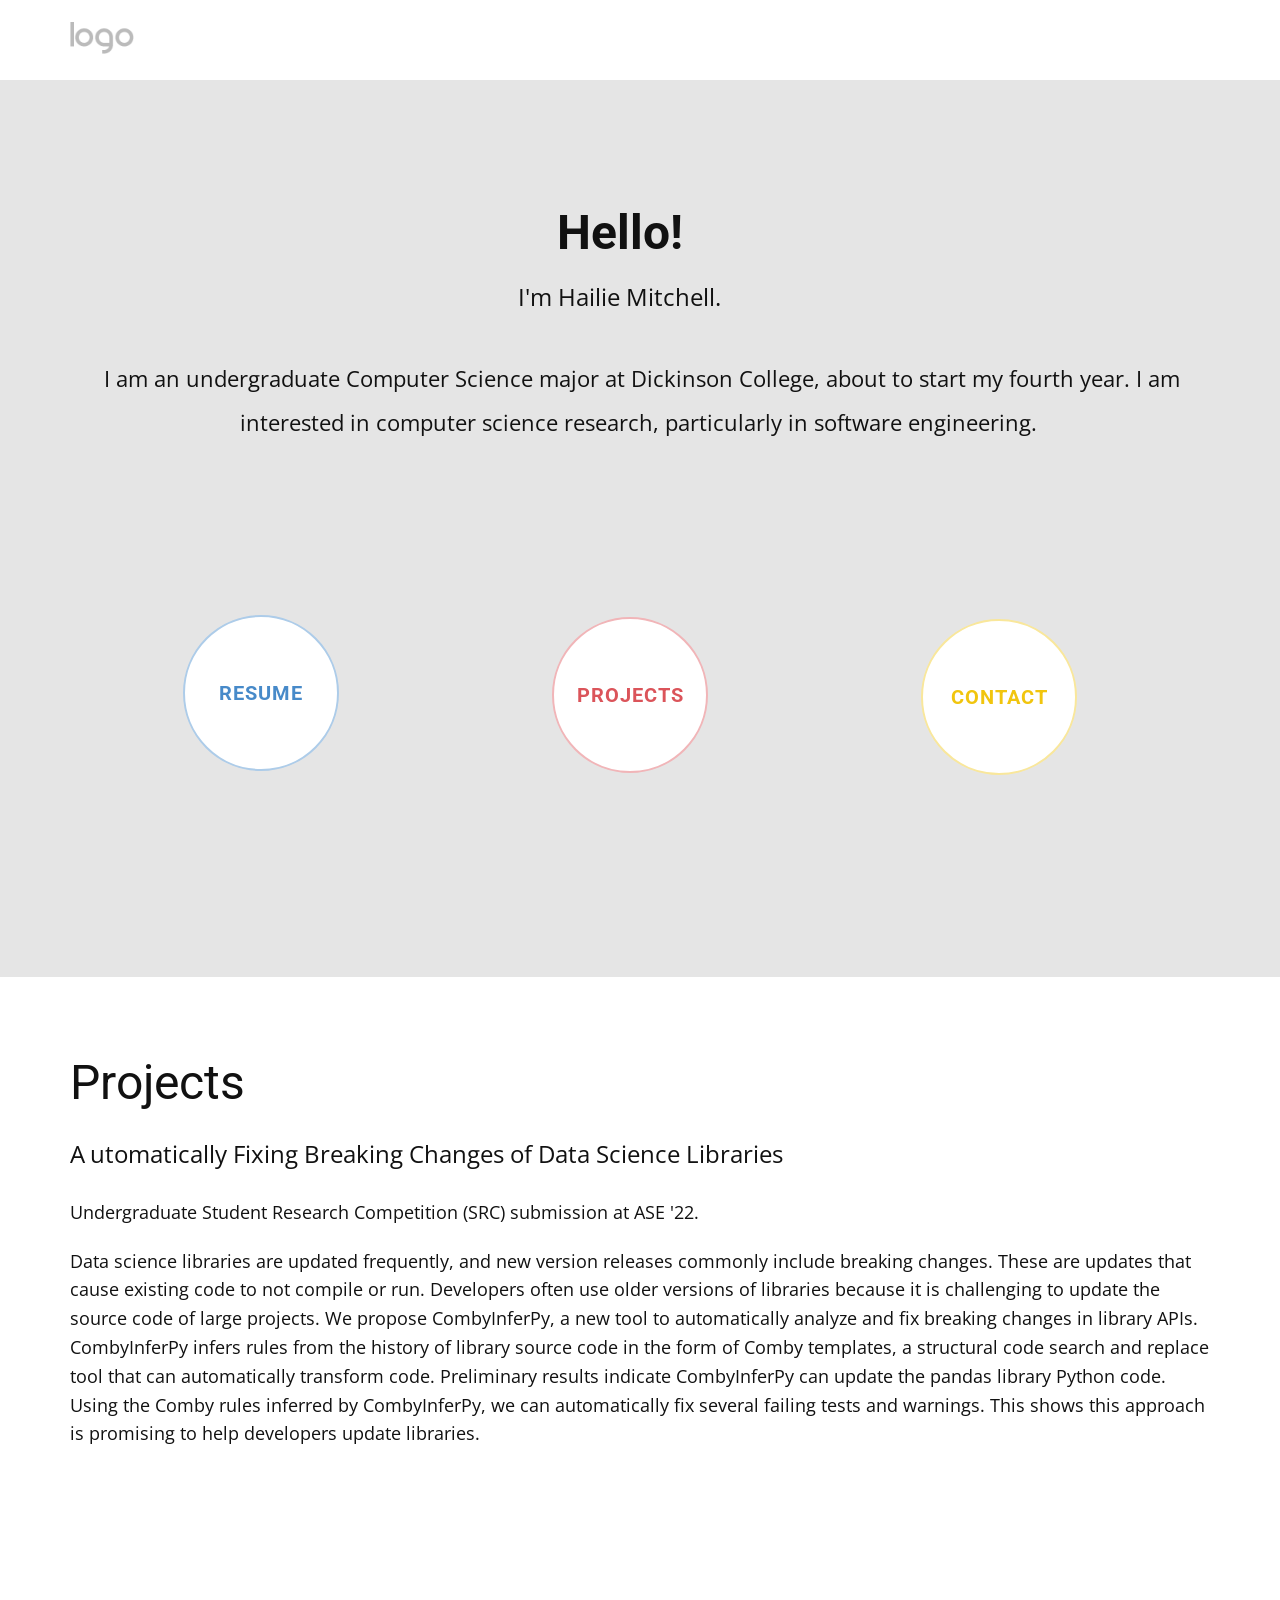
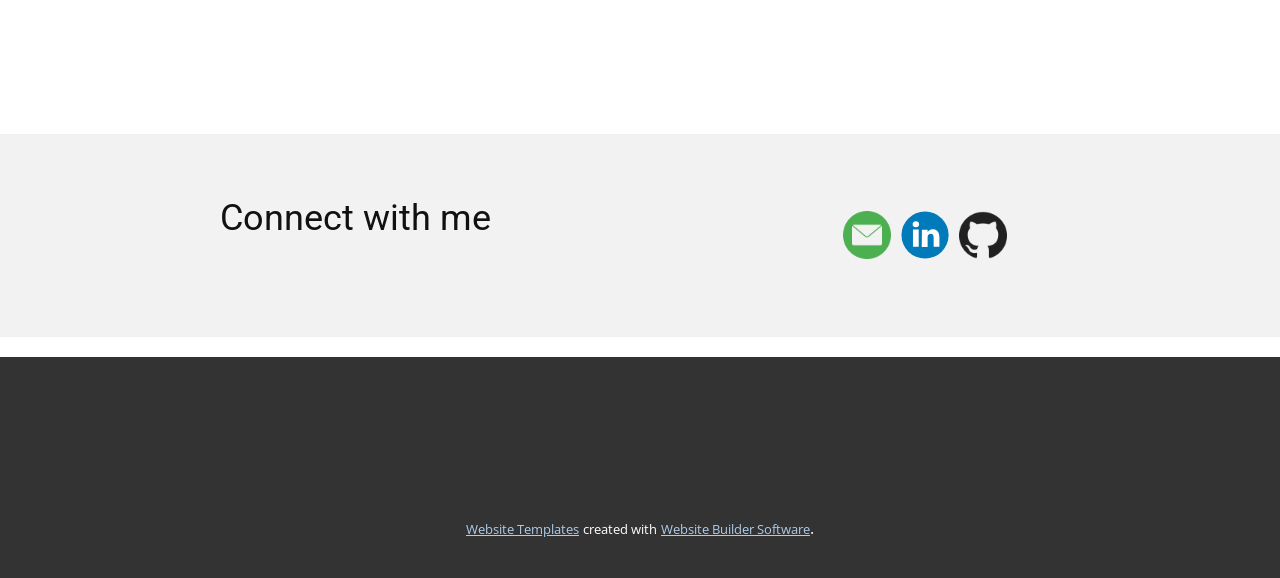
==== Home.html @ 6b084b5c "try this" ====
<!DOCTYPE html>
<html style="font-size: 16px;" lang="en"><head>
    <meta name="viewport" content="width=device-width, initial-scale=1.0">
    <meta charset="utf-8">
    <meta name="keywords" content="​Hello!, Connect with me">
    <meta name="description" content="">
    <title>Home</title>
    <link rel="stylesheet" href="nicepage.css" media="screen">
<link rel="stylesheet" href="Home.css" media="screen">
    <script class="u-script" type="text/javascript" src="jquery.js" defer=""></script>
    <script class="u-script" type="text/javascript" src="nicepage.js" defer=""></script>
    <meta name="generator" content="Nicepage 5.10.3, nicepage.com">
    <link id="u-theme-google-font" rel="stylesheet" href="https://fonts.googleapis.com/css?family=Roboto:100,100i,300,300i,400,400i,500,500i,700,700i,900,900i|Open+Sans:300,300i,400,400i,500,500i,600,600i,700,700i,800,800i">
    
    
    
    
    <script type="application/ld+json">{
		"@context": "http://schema.org",
		"@type": "Organization",
		"name": "",
		"logo": "images/default-logo.png"
}</script>
    <meta name="theme-color" content="#478ac9">
    <meta property="og:title" content="Home">
    <meta property="og:type" content="website">
  <meta data-intl-tel-input-cdn-path="intlTelInput/"></head>
  <body class="u-body u-xl-mode" data-lang="en"><header class="u-clearfix u-header u-header" id="sec-fc3f"><div class="u-clearfix u-sheet u-sheet-1">
        <a href="https://nicepage.com" class="u-image u-logo u-image-1">
          <img src="images/default-logo.png" class="u-logo-image u-logo-image-1">
        </a>
      </div></header>
    <section class="u-align-center-lg u-align-center-md u-align-center-xl u-align-left-sm u-align-left-xs u-clearfix u-grey-10 u-section-1" id="carousel_3364">
      <div class="u-clearfix u-sheet u-sheet-1">
        <div class="u-clearfix u-expanded-width u-gutter-0 u-layout-wrap u-layout-wrap-1">
          <div class="u-gutter-0 u-layout">
            <div class="u-layout-row">
              <div class="u-size-NaN">
                <div class="u-layout-col">
                  <div class="u-align-center-xs u-container-style u-layout-cell u-size-30 u-layout-cell-1">
                    <div class="u-container-layout u-valign-middle-lg u-valign-middle-md u-valign-middle-xl u-container-layout-1">
                      <h2 class="u-text u-text-1"> Hello!</h2>
                      <p class="u-large-text u-text u-text-variant u-text-2">I'm Hailie Mitchell.</p>
                      <p class="u-text u-text-3">I am an undergraduate Computer Science major at Dickinson College, about to start my fourth year. I am interested in computer science research, particularly in software engineering.&nbsp;</p>
                    </div>
                  </div>
                  <div class="u-align-center-xs u-container-style u-layout-cell u-size-30 u-layout-cell-2">
                    <div class="u-container-layout u-valign-middle-xs u-container-layout-2">
                      <div class="u-align-center u-border-2 u-border-palette-1-light-2 u-container-style u-file-link u-group u-hover-feature u-shape-circle u-white u-group-1" data-href="files/resume_hailie_mitchell.pdf" data-target="_blank">
                        <div class="u-container-layout u-valign-middle u-container-layout-3">
                          <h5 class="u-hover-feature u-text u-text-default u-text-palette-1-base u-text-4">
                            <a class="u-active-none u-border-none u-btn u-button-link u-button-style u-hover-none u-none u-text-palette-1-base u-btn-1" href="https://nicepage.com/k/loans-website-templates">Resume</a>
                          </h5>
                        </div>
                      </div>
                      <div class="u-align-center u-border-2 u-border-palette-2-light-2 u-container-style u-group u-hover-feature u-shape-circle u-white u-group-2" data-href="Home.html#sec-1240">
                        <div class="u-container-layout u-valign-middle">
                          <h5 class="u-hover-feature u-text u-text-default u-text-palette-2-base u-text-5">
                            <a class="u-active-none u-border-none u-btn u-button-link u-button-style u-hover-none u-none u-text-palette-2-base u-btn-2" href="https://nicepage.cc">Projects</a>
                          </h5>
                        </div>
                      </div>
                      <div class="u-align-center u-border-2 u-border-palette-3-light-2 u-container-style u-group u-hover-feature u-shape-circle u-white u-group-3" data-href="Home.html#sec-7066">
                        <div class="u-container-layout u-valign-middle">
                          <h5 class="u-hover-feature u-text u-text-default u-text-palette-3-base u-text-6">
                            <a class="u-active-none u-border-none u-btn u-button-link u-button-style u-hover-none u-none u-text-palette-3-base u-btn-3" href="https://nicepage.com/website-builder">Contact</a>
                          </h5>
                        </div>
                      </div>
                    </div>
                  </div>
                </div>
              </div>
            </div>
          </div>
        </div>
      </div>
      
      
      
      
      
      
    </section>
    <section class="u-align-left u-clearfix u-section-2" id="sec-1240">
      <div class="u-clearfix u-sheet u-valign-middle u-sheet-1">
        <div class="fr-view u-clearfix u-rich-text u-text u-text-1">
          <h2 style="text-align: left;">Projects</h2>
          <p style="text-align: left;">
            <span style="line-height: 2.0;">
              <span style="font-size: 1.5rem;">A</span>
            </span>
            <a href="https://doi.org/10.1145/3551349.3559507" target="_blank" rel="noopener noreferrer"></a>
            <span style="line-height: 2.0;">
              <a href="https://doi.org/10.1145/3551349.3559507" target="_blank" rel="noopener noreferrer"></a>
              <span style="font-size: 1.5rem;">
                <a href="https://doi.org/10.1145/3551349.3559507" rel="noopener noreferrer" target="_blank">utomatically Fixing Breaking Changes of Data Science Libraries</a>
              </span>
            </span>
          </p>
          <p style="text-align: left;">Undergraduate Student Research Competition (SRC) submission at ASE '22.&nbsp;</p>
          <p style="text-align: left;">Data science libraries are updated frequently, and new version releases commonly include breaking changes. These are updates that cause existing code to not compile or run. Developers often use older versions of libraries because it is challenging to update the source code of large projects. We propose CombyInferPy, a new tool to automatically analyze and fix breaking changes in library APIs. CombyInferPy infers rules from the history of library source code in the form of Comby templates, a structural code search and replace tool that can automatically transform code. Preliminary results indicate CombyInferPy can update the pandas library Python code. Using the Comby rules inferred by CombyInferPy, we can automatically fix several failing tests and warnings. This shows this approach is promising to help developers update libraries.</p>
          <h2 style="text-align: left;">
            <br>
          </h2>
        </div>
      </div>
    </section>
    <section class="u-align-center u-clearfix u-grey-5 u-section-3" id="sec-7066">
      <div class="u-clearfix u-sheet u-valign-middle u-sheet-1">
        <div class="u-clearfix u-expanded-width u-layout-wrap u-layout-wrap-1">
          <div class="u-gutter-0 u-layout">
            <div class="u-layout-row">
              <div class="u-align-center u-container-style u-layout-cell u-left-cell u-size-30 u-layout-cell-1">
                <div class="u-container-layout u-container-layout-1">
                  <h2 class="u-text u-text-1">Connect with me</h2>
                </div>
              </div>
              <div class="u-align-center u-container-style u-layout-cell u-right-cell u-size-30 u-layout-cell-2">
                <div class="u-container-layout u-valign-middle u-container-layout-2">
                  <div class="u-social-icons u-spacing-10 u-social-icons-1">
                    <a class="u-social-url" target="_blank" data-type="Email" title="Email" href="mailto:mitchelh@dickinson.edu"><span class="u-file-icon u-icon u-social-email u-social-icon u-icon-1"><img src="images/9840614.png" alt=""></span>
                    </a>
                    <a class="u-social-url" target="_blank" data-type="LinkedIn" title="LinkedIn" href="https://www.linkedin.com/in/hailie-mitchell"><span class="u-icon u-social-icon u-social-linkedin u-icon-2"><svg class="u-svg-link" preserveAspectRatio="xMidYMin slice" viewBox="0 0 112 112" style=""><use xmlns:xlink="http://www.w3.org/1999/xlink" xlink:href="#svg-0e51"></use></svg><svg class="u-svg-content" viewBox="0 0 112 112" x="0" y="0" id="svg-0e51"><circle fill="currentColor" cx="56.1" cy="56.1" r="55"></circle><path fill="#FFFFFF" d="M41.3,83.7H27.9V43.4h13.4V83.7z M34.6,37.9L34.6,37.9c-4.6,0-7.5-3.1-7.5-7c0-4,3-7,7.6-7s7.4,3,7.5,7
            C42.2,34.8,39.2,37.9,34.6,37.9z M89.6,83.7H76.2V62.2c0-5.4-1.9-9.1-6.8-9.1c-3.7,0-5.9,2.5-6.9,4.9c-0.4,0.9-0.4,2.1-0.4,3.3v22.5
            H48.7c0,0,0.2-36.5,0-40.3h13.4v5.7c1.8-2.7,5-6.7,12.1-6.7c8.8,0,15.4,5.8,15.4,18.1V83.7z"></path></svg></span>
                    </a>
                    <a class="u-social-url" target="_blank" data-type="Github" title="Github" href="https://github.com/hailie-mitchell"><span class="u-file-icon u-icon u-social-github u-social-icon u-icon-3"><img src="images/2111425.png" alt=""></span>
                    </a>
                  </div>
                </div>
              </div>
            </div>
          </div>
        </div>
      </div>
    </section>
    
    
    <footer class="u-align-center u-clearfix u-footer u-grey-80 u-footer" id="sec-e435"><div class="u-clearfix u-sheet u-sheet-1"></div></footer>
    <section class="u-backlink u-clearfix u-grey-80">
      <a class="u-link" href="https://nicepage.com/website-templates" target="_blank">
        <span>Website Templates</span>
      </a>
      <p class="u-text">
        <span>created with</span>
      </p>
      <a class="u-link" href="" target="_blank">
        <span>Website Builder Software</span>
      </a>. 
    </section>
  
</body></html>
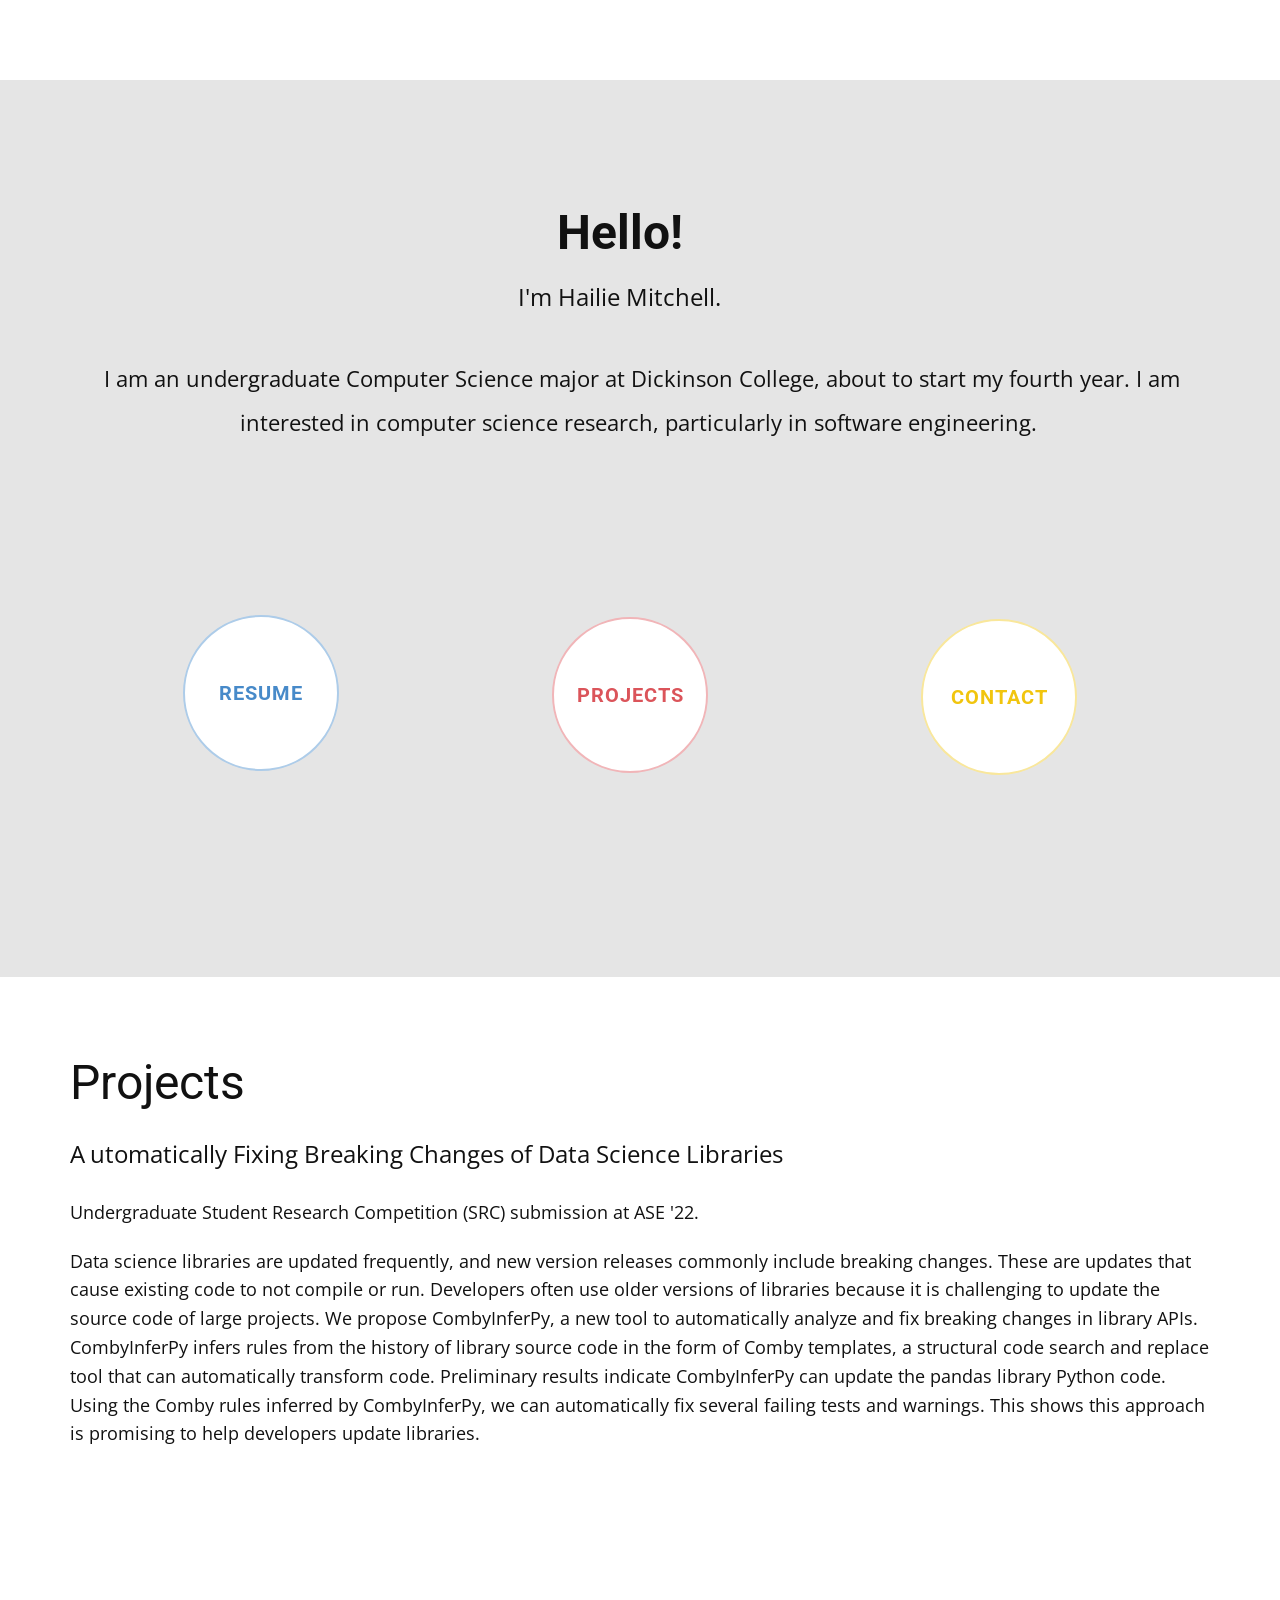
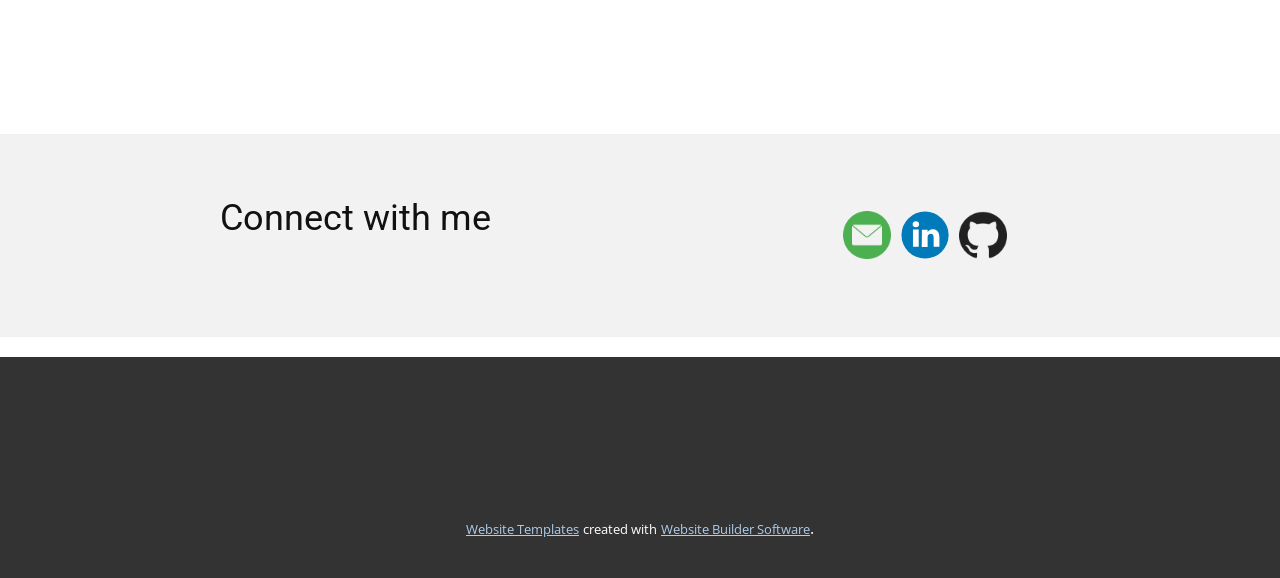
==== commit e6845f81: "delete logo" ====
--- a/Home.html
+++ b/Home.html
@@ -18,17 +18,13 @@
     <script type="application/ld+json">{
 		"@context": "http://schema.org",
 		"@type": "Organization",
-		"name": "",
-		"logo": "images/default-logo.png"
+		"name": ""
 }</script>
     <meta name="theme-color" content="#478ac9">
     <meta property="og:title" content="Home">
     <meta property="og:type" content="website">
   <meta data-intl-tel-input-cdn-path="intlTelInput/"></head>
   <body class="u-body u-xl-mode" data-lang="en"><header class="u-clearfix u-header u-header" id="sec-fc3f"><div class="u-clearfix u-sheet u-sheet-1">
-        <a href="https://nicepage.com" class="u-image u-logo u-image-1">
-          <img src="images/default-logo.png" class="u-logo-image u-logo-image-1">
-        </a>
       </div></header>
     <section class="u-align-center-lg u-align-center-md u-align-center-xl u-align-left-sm u-align-left-xs u-clearfix u-grey-10 u-section-1" id="carousel_3364">
       <div class="u-clearfix u-sheet u-sheet-1">
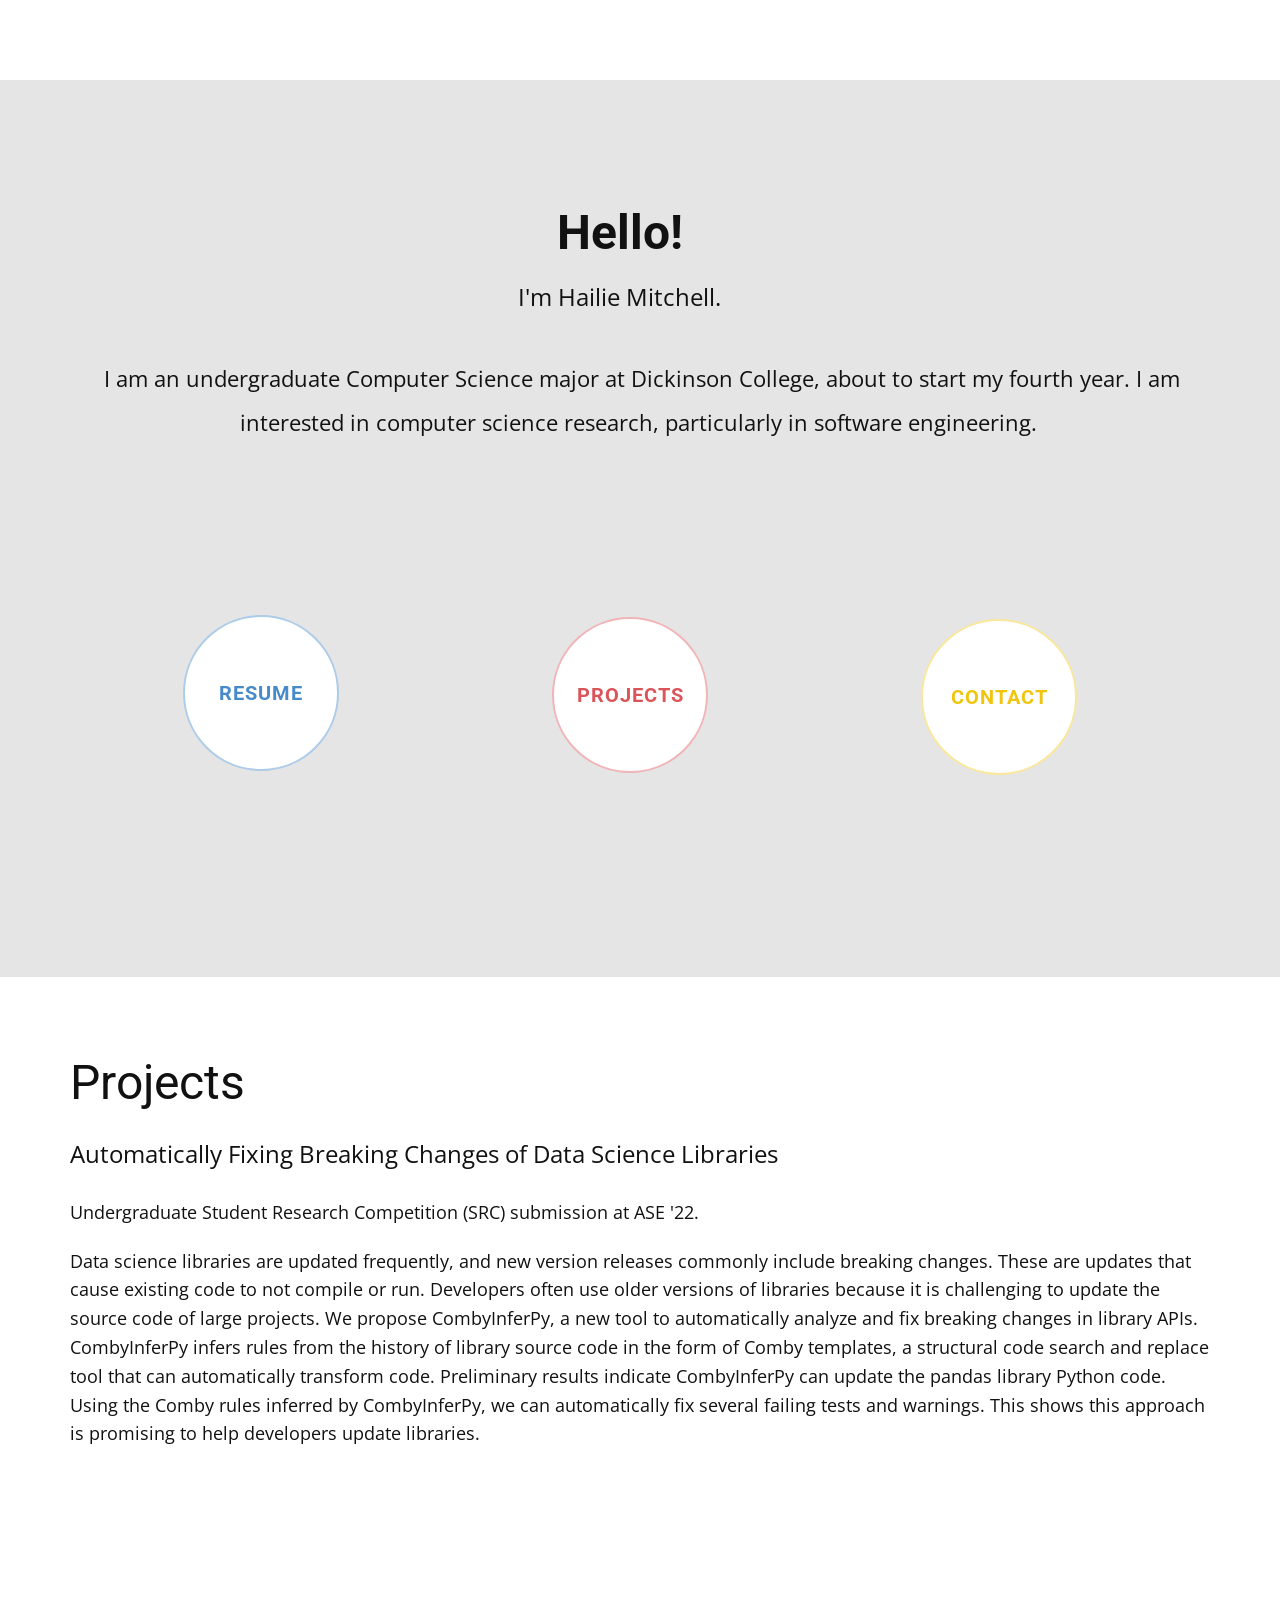
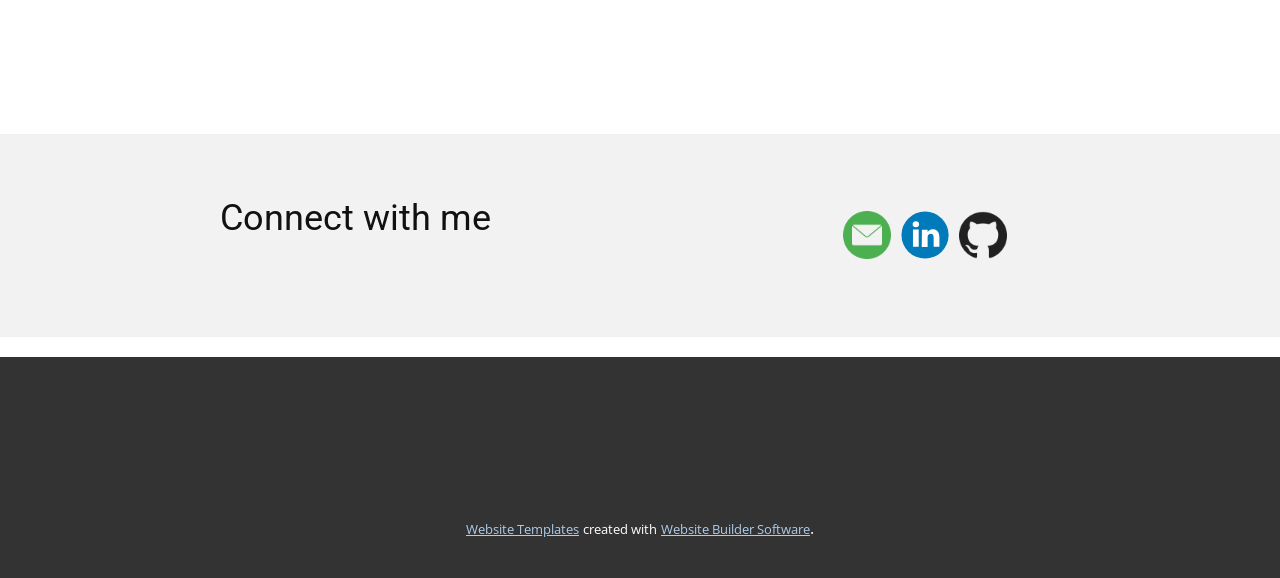
==== commit 2f704b95: "fix links" ====
--- a/Home.html
+++ b/Home.html
@@ -45,21 +45,21 @@
                       <div class="u-align-center u-border-2 u-border-palette-1-light-2 u-container-style u-file-link u-group u-hover-feature u-shape-circle u-white u-group-1" data-href="files/resume_hailie_mitchell.pdf" data-target="_blank">
                         <div class="u-container-layout u-valign-middle u-container-layout-3">
                           <h5 class="u-hover-feature u-text u-text-default u-text-palette-1-base u-text-4">
-                            <a class="u-active-none u-border-none u-btn u-button-link u-button-style u-hover-none u-none u-text-palette-1-base u-btn-1" href="https://nicepage.com/k/loans-website-templates">Resume</a>
+                            <a class="u-active-none u-border-none u-btn u-button-link u-button-style u-hover-none u-none u-text-palette-1-base u-btn-1">Resume</a>
                           </h5>
                         </div>
                       </div>
                       <div class="u-align-center u-border-2 u-border-palette-2-light-2 u-container-style u-group u-hover-feature u-shape-circle u-white u-group-2" data-href="Home.html#sec-1240">
                         <div class="u-container-layout u-valign-middle">
                           <h5 class="u-hover-feature u-text u-text-default u-text-palette-2-base u-text-5">
-                            <a class="u-active-none u-border-none u-btn u-button-link u-button-style u-hover-none u-none u-text-palette-2-base u-btn-2" href="https://nicepage.cc">Projects</a>
+                            <a class="u-active-none u-border-none u-btn u-button-link u-button-style u-hover-none u-none u-text-palette-2-base u-btn-2">Projects</a>
                           </h5>
                         </div>
                       </div>
                       <div class="u-align-center u-border-2 u-border-palette-3-light-2 u-container-style u-group u-hover-feature u-shape-circle u-white u-group-3" data-href="Home.html#sec-7066">
                         <div class="u-container-layout u-valign-middle">
                           <h5 class="u-hover-feature u-text u-text-default u-text-palette-3-base u-text-6">
-                            <a class="u-active-none u-border-none u-btn u-button-link u-button-style u-hover-none u-none u-text-palette-3-base u-btn-3" href="https://nicepage.com/website-builder">Contact</a>
+                            <a class="u-active-none u-border-none u-btn u-button-link u-button-style u-hover-none u-none u-text-palette-3-base u-btn-3">Contact</a>
                           </h5>
                         </div>
                       </div>
@@ -84,13 +84,13 @@
           <h2 style="text-align: left;">Projects</h2>
           <p style="text-align: left;">
             <span style="line-height: 2.0;">
-              <span style="font-size: 1.5rem;">A</span>
+              <span style="font-size: 1.5rem;"></span>
             </span>
             <a href="https://doi.org/10.1145/3551349.3559507" target="_blank" rel="noopener noreferrer"></a>
             <span style="line-height: 2.0;">
               <a href="https://doi.org/10.1145/3551349.3559507" target="_blank" rel="noopener noreferrer"></a>
               <span style="font-size: 1.5rem;">
-                <a href="https://doi.org/10.1145/3551349.3559507" rel="noopener noreferrer" target="_blank">utomatically Fixing Breaking Changes of Data Science Libraries</a>
+                <a href="https://doi.org/10.1145/3551349.3559507" rel="noopener noreferrer" target="_blank">Automatically Fixing Breaking Changes of Data Science Libraries</a>
               </span>
             </span>
           </p>
